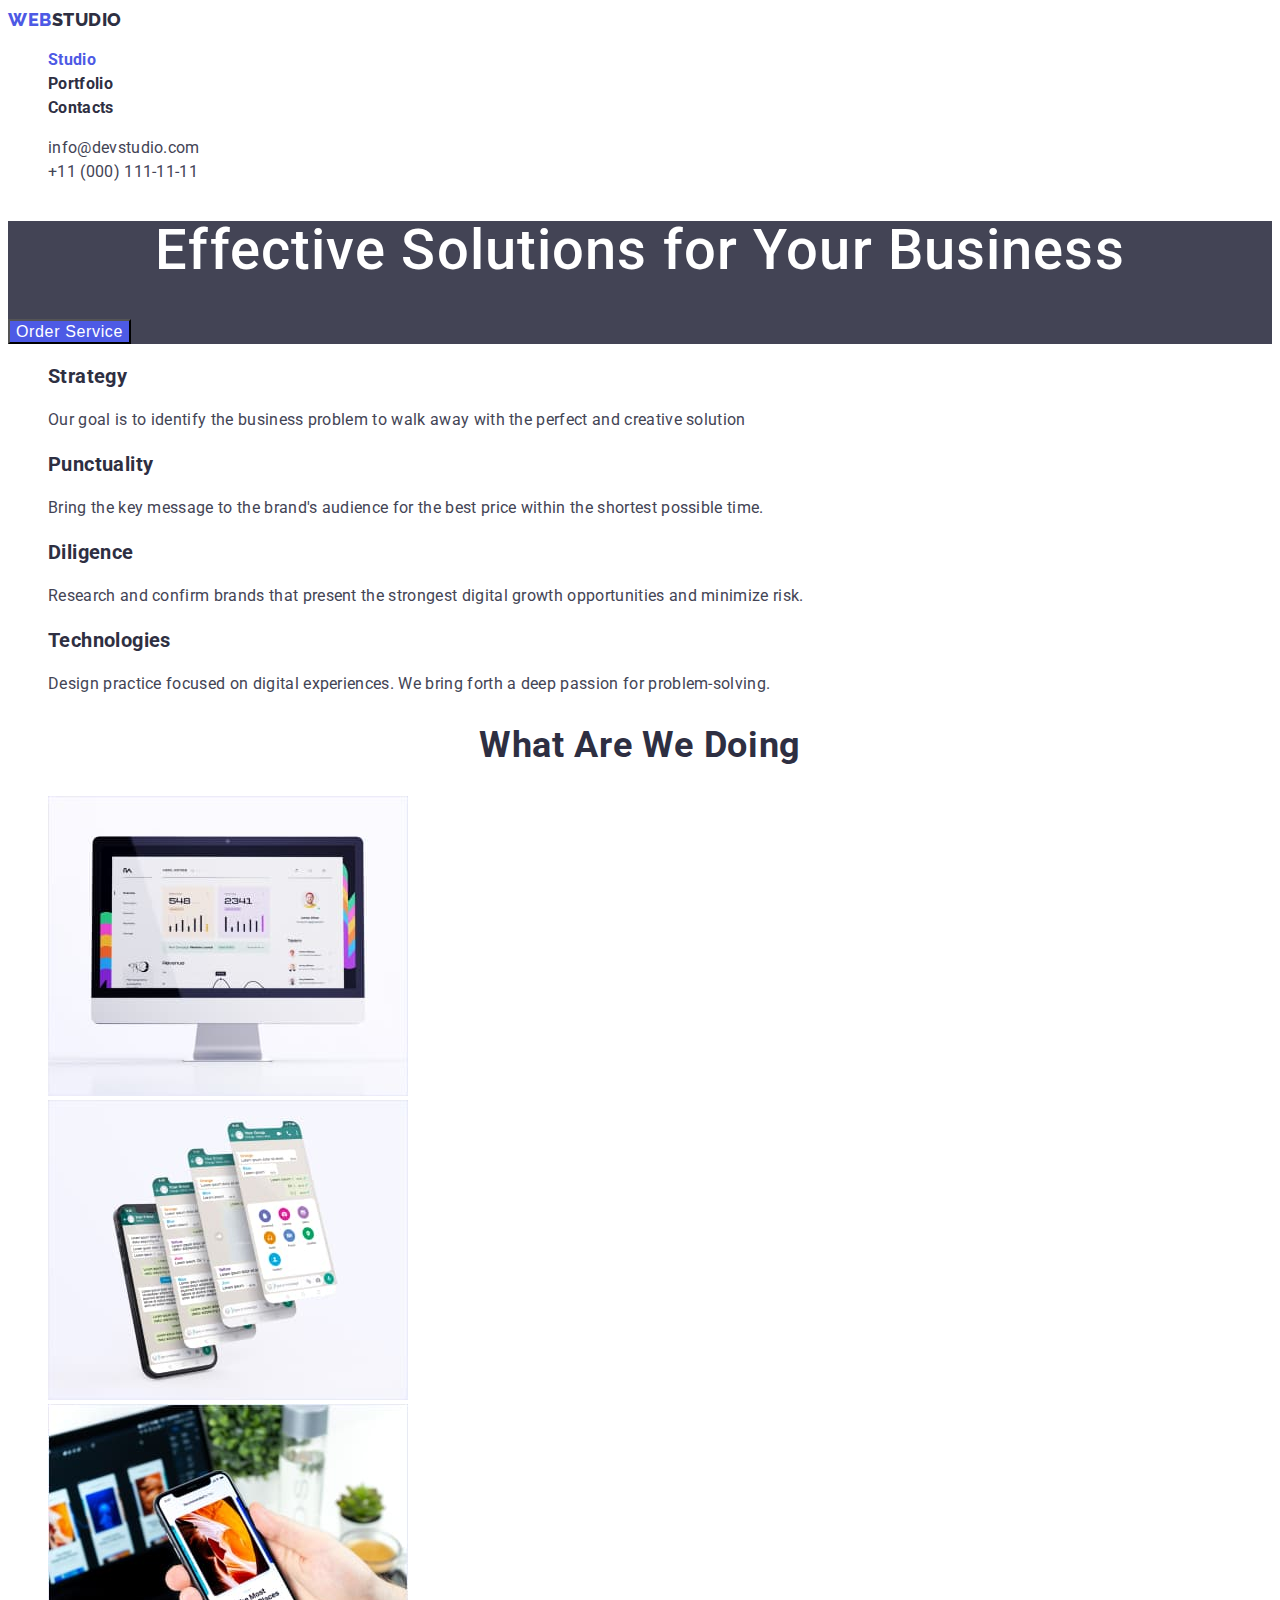
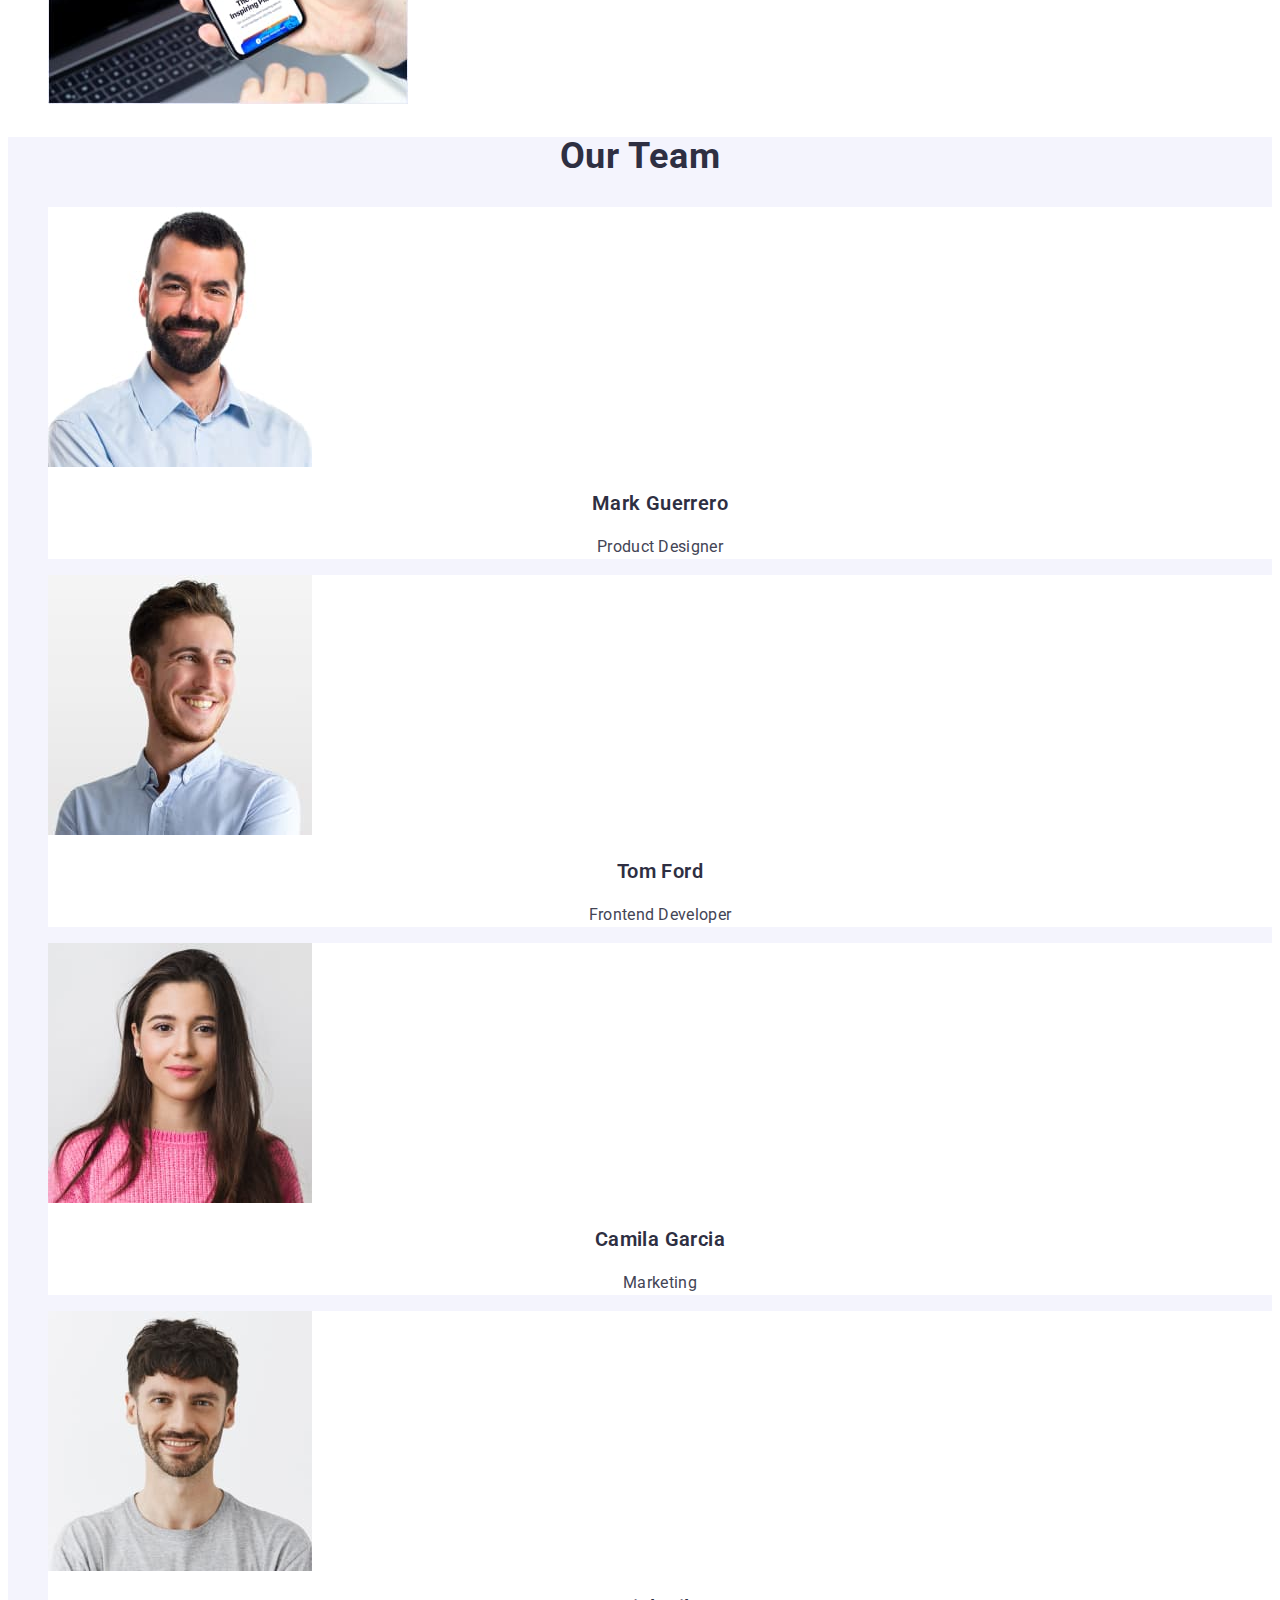
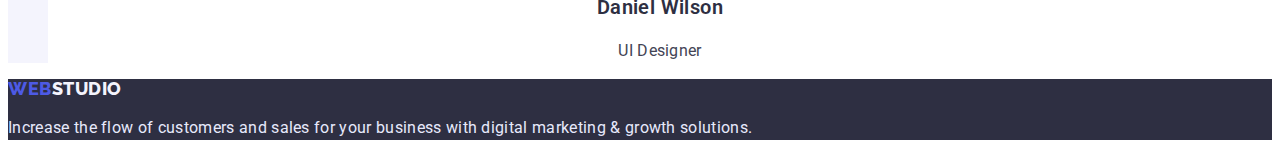
==== index.html @ bb254d31 "added past work" ====
<!DOCTYPE html>
<html lang="en">
  <head>
    <meta charset="UTF-8" />
    <meta http-equiv="X-UA-Compatible" content="IE=edge" />
    <meta name="viewport" content="width=device-width, initial-scale=1.0" />
    <title>WebStudio</title>
    <link rel="preconnect" href="https://fonts.googleapis.com" />
    <link rel="preconnect" href="https://fonts.gstatic.com" crossorigin />
    <link
      href="https://fonts.googleapis.com/css2?family=Raleway:wght@700&family=Roboto:wght@400;500;700;900&display=swap"
      rel="stylesheet"/>
    <link rel="stylesheet" href="./css/styles.css" />
  </head>
  <body>
    <!-- HEADER  -->
    <header class="header">
      <!-- NAV  -->
      <nav class="nav">
        <a href="./index.html" class="header-logo link">
          <span class="header-logo-accent">web</span>studio</a
        >
        <ul class="nav-list list">
          <li class="nav-item">
            <a href="./index.html" class="nav-link link current"> Studio</a>
          </li>
          <li class="nav-item">
            <a href="./portfolio.html" class="nav-link link">Portfolio</a>
          </li>
          <li class="nav-item">
            <a href="#" class="nav-link link">Contacts</a>
          </li>
        </ul>
      </nav>
      <!-- CONTACTS  -->
      <ul class="contact-list list">
        <li class="contact-items">
          <a href="mailto:info@devstudio.com" class="contact-link link">
            info@devstudio.com
          </a>
        </li>
        <li class="contact-items">
          <a href="tel:+110001111111" class="contact-link link">
            +11 (000) 111-11-11</a
          >
        </li>
      </ul>
    </header>

    <!-- MAIN -->
    <main>
      <!-- HERO -->
      <section class="hero">
        <h1 class="hero-title">Effective Solutions for Your Business</h1>
        <button type="button" class="hero-button">Order Service</button>
      </section>
      <!-- BENEFITS  -->
      <section class="benefits">
        <h2 hidden>Benefits</h2>
        <ul class="benefits-list list">
          <li class="benefits-items">
            <h3 class="benefits-title">Strategy</h3>
            <p class="benefits-text">
              Our goal is to identify the business problem to walk away with the
              perfect and creative solution
            </p>
          </li>

          <li class="benefits-items">
            <h3 class="benefits-title">Punctuality</h3>
            <p class="benefits-text">
              Bring the key message to the brand's audience for the best price
              within the shortest possible time.
            </p>
          </li>

          <li class="benefits-items">
            <h3 class="benefits-title">Diligence</h3>
            <p class="benefits-text">
              Research and confirm brands that present the strongest digital
              growth opportunities and minimize risk.
            </p>
          </li>

          <li class="benefits-items">
            <h3 class="benefits-title">Technologies</h3>
            <p class="benefits-text">
              Design practice focused on digital experiences. We bring forth a
              deep passion for problem-solving.
            </p>
          </li>
        </ul>
      </section>
      <!-- WHAT ARE WE DOING  -->
      <section class="features">
        <h2 class="features-title">What are we doing</h2>
        <ul class="features-list list">
          <li class="features-items">
            <img
              src="./images/img-1-wawd.jpg"
              alt="statistics"
              width="360"
              height="300"
            />
          </li>
          <li class="features-items">
            <img
              src="./images/img-2-wawd.jpg"
              alt="smm"
              width="360"
              height="300"
            />
          </li>
          <li class="features-items">
            <img
              src="./images/img-3-wawd.jpg"
              alt="phone app"
              width="360"
              height="300"
            />
          </li>
        </ul>
      </section>
      <!-- OUR TEAM  -->
      <section class="team">
        <h2 class="team-title">Our Team</h2>
        <ul class="team-list list">
          <li class="team-items">
            <img
              src="./images/mark-img.jpg"
              alt="Mark Guerrero"
              width="264"
              height="260"
            />
            <h3 class="team-name">Mark Guerrero</h3>
            <p class="team-text">Product Designer</p>
          </li>
          <li class="team-items">
            <img
              src="./images/tom-img.jpg"
              alt="Tom Ford"
              width="264"
              height="260"
            />
            <h3 class="team-name">Tom Ford</h3>
            <p class="team-text">Frontend Developer</p>
          </li>
          <li class="team-items">
            <img
              src="./images/camila-img.jpg"
              alt="Camila Garcia"
              width="264"
              height="260"
            />
            <h3 class="team-name">Camila Garcia</h3>
            <p class="team-text">Marketing</p>
          </li>
          <li class="team-items">
            <img
              src="./images/daniel-img.jpg"
              alt="Daniel Wilson"
              width="264"
              height="260"
            />
            <h3 class="team-name">Daniel Wilson</h3>
            <p class="team-text">UI Designer</p>
          </li>
        </ul>
      </section>
    </main>

    <!-- FOOTER -->
    <footer class="footer">
      <a href="./index.html" class="footer-logo link">
        <span class="footer-logo-accent">web</span>studio</a
      >
      <p class="footer-text">
        Increase the flow of customers and sales for your business with digital
        marketing & growth solutions.
      </p>
    </footer>
  </body>
</html>
---- css/styles.css ----
:root {
  --primary-brand-color: #4d5ae5;
  --dark-color: #2e2f42;
  --success: #31d0aa;
  --text-color: #434455;
  --white-color: #ffffff;
  --light-color: #f4f4fd;
  --accent-color: #e7e9fc;
}

body {
  font-family: "Roboto", sans-serif;
  color: var(--text-color);
}

.list {
  list-style: none;
}

.link {
  text-decoration: none;
}

/* HEADER  */
/* LOGO  */
.header-logo {
  font-family: "Raleway", sans-serif;
  color: var(--dark-color);
  font-weight: 800;
  font-size: 18px;
  line-height: 1.33;
  letter-spacing: 0.03em;
  text-transform: uppercase;
}
.header-logo-accent {
  color: var(--primary-brand-color);
}
/* MENU  */
.nav-link {
  font-weight: 700;
  font-size: 16px;
  line-height: 1.5;
  letter-spacing: 0.02em;
  color: var(--dark-color);
}
.current {
  color: var(--primary-brand-color);
}
.nav-link:hover,
.nav-link:focus,
.contact-link:hover,
.contact-link:focus {
  color: var(--primary-brand-color);
}
/* CONTACT  */
.contact-link {
  font-size: 16px;
  line-height: 1.5;
  letter-spacing: 0.02em;
  color: var(--text-color);
}

/* HERO  */
.hero {
  background-color: var(--text-color);
}
.hero-title {
  font-weight: 500;
  font-size: 56px;
  line-height: 1.07;
  text-align: center;
  letter-spacing: 0.02em;
  color: var(--white-color);
}
.hero-button {
  background-color: var(--primary-brand-color);
  color: var(--white-color);
  font-weight: 500;
  font-size: 16px;
  line-height: 1.19;
  align-items: center;
  letter-spacing: 0.04em;
  cursor: pointer;
}
.hero-button:hover,
.hero-button:focus {
  background-color: #404bbf;
}

/* BENEFITS  */
.benefits-title {
  font-weight: 700;
  font-size: 20px;
  line-height: 1.2;
  letter-spacing: 0.02em;
  color: var(--dark-color);
}
.benefits-text {
  font-size: 16px;
  line-height: 1.5;
  letter-spacing: 0.02em;
}
/*  FEATURES */
.features-title {
  font-style: normal;
  font-weight: 700;
  font-size: 36px;
  line-height: 1.11;
  text-align: center;
  letter-spacing: 0.02em;
  text-transform: capitalize;
  color: var(--dark-color);
}
/* TEAM  */
.team {
background-color: var(--light-color);
}
.team-items {
  background-color: var(--white-color);
}
.team-title {
  font-weight: 700;
  font-size: 36px;
  line-height: 1.11;
  text-align: center;
  letter-spacing: 0.02em;
  text-transform: capitalize;
  color: var(--dark-color);
}
.team-name {
  font-weight: 600;
  font-size: 20px;
  line-height: 1.2;
  text-align: center;
  letter-spacing: 0.02em;
  color: var(--dark-color);
}
.team-text {
  font-size: 16px;
  line-height: 1.5;
  text-align: center;
  letter-spacing: 0.02em;
}
/* FOOTER  */
.footer {
  background-color: var(--dark-color);
}
.footer-logo {
  font-family: "Raleway", sans-serif;
  font-weight: 800;
  font-size: 18px;
  line-height: 1.16;
  align-items: center;
  letter-spacing: 0.03em;
  text-transform: uppercase;
  color: var(--light-color);
}
.footer-logo-accent {
  color: var(--primary-brand-color);
}
.footer-text {
  font-size: 16px;
  line-height: 1.5;
  letter-spacing: 0.02em;
  color: var(--accent-color);
}
/* PORTFOLIO  */
/* MENU  */
.menu-button {
  font-weight: 500;
  font-size: 16px;
  line-height: 1.5;
  align-items: center;
  text-align: center;
  letter-spacing: 0.04em;
  cursor: pointer;
  color: var(--primary-brand-color);
  background-color: var(--light-color);
}
.menu-button:hover,
.menu-button:focus {
  background-color: var(--primary-brand-color);
  color: var(--white-color);
}
.current-button{
  background-color: var(--primary-brand-color);
color: var(--white-color);
}
/* portfolio card  */
.porfolio-title {
  font-weight: 700;
  font-size: 20px;
  line-height: 1.2;

  letter-spacing: 0.02em;
  color: var(--dark-color);
}
.portfolio-text {
  font-size: 16px;
  line-height: 1.5;
  letter-spacing: 0.02em;
  color: var(--text-color);
}
.portfolio-text-tip {
  font-size: 16px;
  line-height: 1.5;
  letter-spacing: 0.02em;
  color: var(--light-color);
}
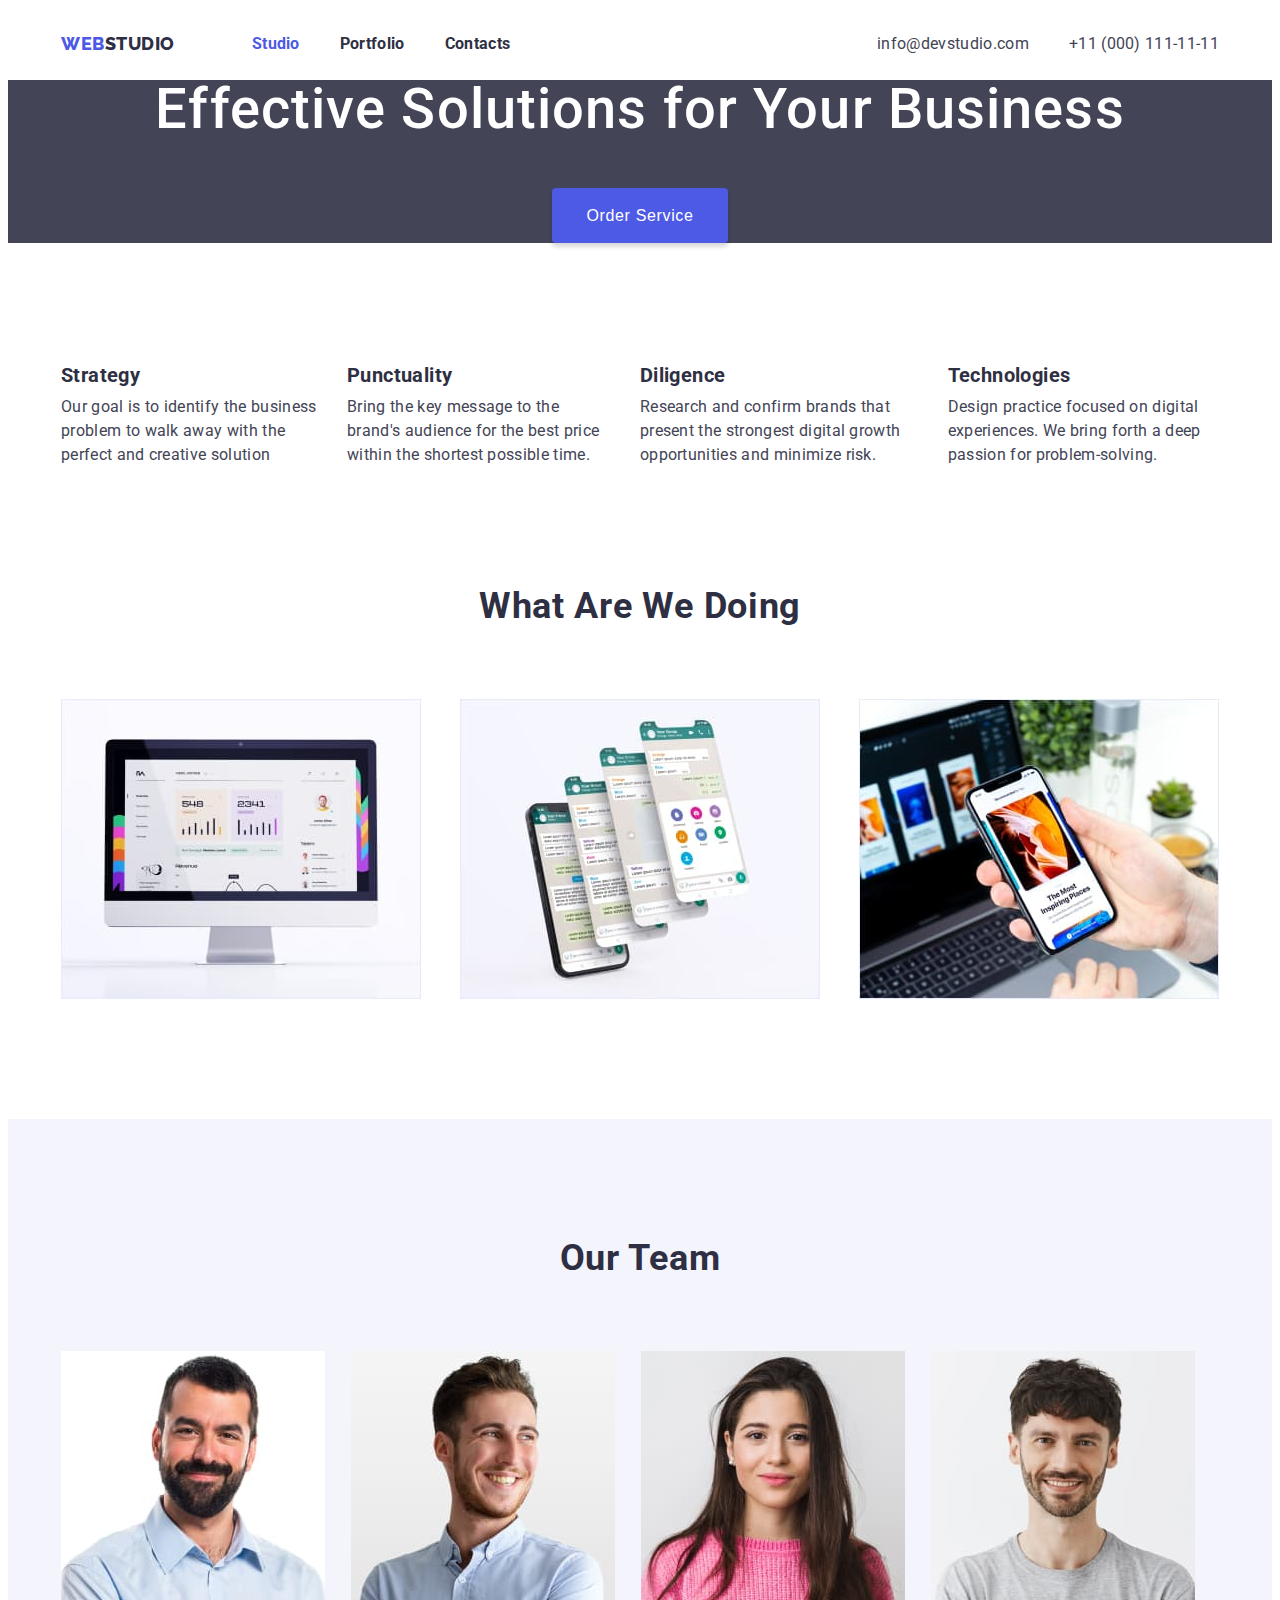
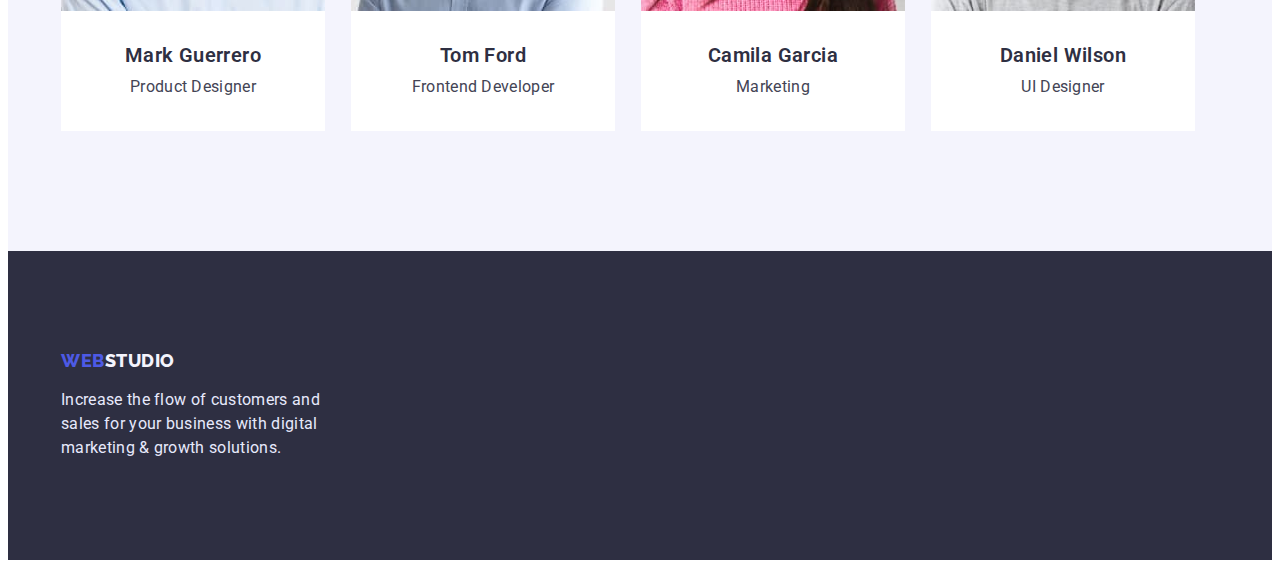
==== commit bdee3912: "added homework 3" ====
--- a/index.html
+++ b/index.html
@@ -10,13 +10,15 @@
     <link
       href="https://fonts.googleapis.com/css2?family=Raleway:wght@700&family=Roboto:wght@400;500;700;900&display=swap"
       rel="stylesheet"/>
+      <link rel="stylesheet" href="https://cdnjs.cloudflare.com/ajax/libs/modern-normalize/1.1.0/modern-normalize.min.css" integrity="sha512-wpPYUAdjBVSE4KJnH1VR1HeZfpl1ub8YT/NKx4PuQ5NmX2tKuGu6U/JRp5y+Y8XG2tV+wKQpNHVUX03MfMFn9Q==" crossorigin="anonymous" referrerpolicy="no-referrer" />
     <link rel="stylesheet" href="./css/styles.css" />
   </head>
   <body>
     <!-- HEADER  -->
     <header class="header">
       <!-- NAV  -->
-      <nav class="nav">
+      <div class="container header-container">
+  <nav class="nav">
         <a href="./index.html" class="header-logo link">
           <span class="header-logo-accent">web</span>studio</a
         >
@@ -45,20 +47,26 @@
           >
         </li>
       </ul>
+      </div>
+    
     </header>
 
     <!-- MAIN -->
     <main>
       <!-- HERO -->
       <section class="hero">
-        <h1 class="hero-title">Effective Solutions for Your Business</h1>
+        <div class="container">
+<h1 class="hero-title">Effective Solutions for Your Business</h1>
         <button type="button" class="hero-button">Order Service</button>
+        </div>
+        
       </section>
       <!-- BENEFITS  -->
-      <section class="benefits">
-        <h2 hidden>Benefits</h2>
+      <section class="benefits section">
+        <div class="container">
+<h2 hidden>Benefits</h2>
         <ul class="benefits-list list">
-          <li class="benefits-items">
+          <li class="benefits-item">
             <h3 class="benefits-title">Strategy</h3>
             <p class="benefits-text">
               Our goal is to identify the business problem to walk away with the
@@ -66,7 +74,7 @@
             </p>
           </li>
 
-          <li class="benefits-items">
+          <li class="benefits-item">
             <h3 class="benefits-title">Punctuality</h3>
             <p class="benefits-text">
               Bring the key message to the brand's audience for the best price
@@ -74,7 +82,7 @@
             </p>
           </li>
 
-          <li class="benefits-items">
+          <li class="benefits-item">
             <h3 class="benefits-title">Diligence</h3>
             <p class="benefits-text">
               Research and confirm brands that present the strongest digital
@@ -82,7 +90,7 @@
             </p>
           </li>
 
-          <li class="benefits-items">
+          <li class="benefits-item">
             <h3 class="benefits-title">Technologies</h3>
             <p class="benefits-text">
               Design practice focused on digital experiences. We bring forth a
@@ -90,12 +98,15 @@
             </p>
           </li>
         </ul>
+        </div>
+     
       </section>
       <!-- WHAT ARE WE DOING  -->
-      <section class="features">
-        <h2 class="features-title">What are we doing</h2>
+      <section class="features section">
+        <div class="container">
+<h2 class="features-title">What are we doing</h2>
         <ul class="features-list list">
-          <li class="features-items">
+          <li class="features-item">
             <img
               src="./images/img-1-wawd.jpg"
               alt="statistics"
@@ -103,7 +114,7 @@
               height="300"
             />
           </li>
-          <li class="features-items">
+          <li class="features-item">
             <img
               src="./images/img-2-wawd.jpg"
               alt="smm"
@@ -111,7 +122,7 @@
               height="300"
             />
           </li>
-          <li class="features-items">
+          <li class="features-item">
             <img
               src="./images/img-3-wawd.jpg"
               alt="phone app"
@@ -120,13 +131,16 @@
             />
           </li>
         </ul>
+        </div>
+        
       </section>
       <!-- OUR TEAM  -->
-      <section class="team">
-        <h2 class="team-title">Our Team</h2>
+      <section class="team section">
+        <div class="container">
+ <h2 class="team-title">Our Team</h2>
         <ul class="team-list list">
-          <li class="team-items">
-            <img
+          <li class="team-item">
+            <img 
               src="./images/mark-img.jpg"
               alt="Mark Guerrero"
               width="264"
@@ -135,7 +149,7 @@
             <h3 class="team-name">Mark Guerrero</h3>
             <p class="team-text">Product Designer</p>
           </li>
-          <li class="team-items">
+          <li class="team-item">
             <img
               src="./images/tom-img.jpg"
               alt="Tom Ford"
@@ -145,7 +159,7 @@
             <h3 class="team-name">Tom Ford</h3>
             <p class="team-text">Frontend Developer</p>
           </li>
-          <li class="team-items">
+          <li class="team-item">
             <img
               src="./images/camila-img.jpg"
               alt="Camila Garcia"
@@ -155,8 +169,8 @@
             <h3 class="team-name">Camila Garcia</h3>
             <p class="team-text">Marketing</p>
           </li>
-          <li class="team-items">
-            <img
+          <li class="team-item">
+            <img class="img"
               src="./images/daniel-img.jpg"
               alt="Daniel Wilson"
               width="264"
@@ -166,18 +180,23 @@
             <p class="team-text">UI Designer</p>
           </li>
         </ul>
+        </div>
+       
       </section>
     </main>
 
     <!-- FOOTER -->
     <footer class="footer">
-      <a href="./index.html" class="footer-logo link">
+      <div class="container">
+<a href="./index.html" class="footer-logo link">
         <span class="footer-logo-accent">web</span>studio</a
       >
       <p class="footer-text">
         Increase the flow of customers and sales for your business with digital
         marketing & growth solutions.
       </p>
+      </div>
+      
     </footer>
   </body>
 </html>
--- a/css/styles.css
+++ b/css/styles.css
@@ -7,12 +7,26 @@
   --light-color: #f4f4fd;
   --accent-color: #e7e9fc;
 }
+h1,h2,h3,h4,h5,h6,p{
+  margin-top: 0;
+  margin-bottom: 0;
+}
+ul,
+ol{
+  margin-top: 0;
+  margin-bottom: 0;
+  padding-left: 0;
+}
+img{
+  display: block;
+}
 
 body {
   font-family: "Roboto", sans-serif;
   color: var(--text-color);
 }
 
+
 .list {
   list-style: none;
 }
@@ -20,9 +34,24 @@
 .link {
   text-decoration: none;
 }
+.container {
+  width: 1158px;
+  padding-left: 12px;
+  padding-right: 12px;
+  margin-right: auto;
+  margin-left: auto;
+}
+.section{
+  padding-top: 120px;
+  padding-bottom: 120px;
+}
 
 /* HEADER  */
 /* LOGO  */
+.header{
+  padding-top: 24px;
+  padding-bottom: 24px;
+}
 .header-logo {
   font-family: "Raleway", sans-serif;
   color: var(--dark-color);
@@ -31,11 +60,27 @@
   line-height: 1.33;
   letter-spacing: 0.03em;
   text-transform: uppercase;
+  margin-right: 77px;
 }
 .header-logo-accent {
   color: var(--primary-brand-color);
 }
 /* MENU  */
+.header-container{
+  display: flex;
+  align-items: center;
+}
+.nav{
+  display: flex;
+  align-items: center;
+}
+.nav-list{
+  display: flex;
+  align-items: center;
+}
+.nav-item:not(:last-child){
+  margin-right: 40px;
+}
 .nav-link {
   font-weight: 700;
   font-size: 16px;
@@ -53,11 +98,19 @@
   color: var(--primary-brand-color);
 }
 /* CONTACT  */
+.contact-list{
+  display: flex;
+  align-items: center;
+  margin-left: auto;
+}
 .contact-link {
   font-size: 16px;
   line-height: 1.5;
   letter-spacing: 0.02em;
   color: var(--text-color);
+}
+.contact-items:not(:last-child){
+  margin-right: 40px;
 }
 
 /* HERO  */
@@ -65,6 +118,7 @@
   background-color: var(--text-color);
 }
 .hero-title {
+  margin-bottom: 48px;
   font-weight: 500;
   font-size: 56px;
   line-height: 1.07;
@@ -81,6 +135,14 @@
   align-items: center;
   letter-spacing: 0.04em;
   cursor: pointer;
+  padding: 16px 32px;
+  box-shadow: 0px 4px 4px rgba(0, 0, 0, 0.15);
+    border-radius: 4px;
+    border-color: transparent;
+    margin-right: auto;
+    margin-left: auto;
+    display: block;
+    
 }
 .hero-button:hover,
 .hero-button:focus {
@@ -88,7 +150,17 @@
 }
 
 /* BENEFITS  */
+.benefits{
+  padding-bottom: 0;
+}
+.benefits-list{
+  display: flex;
+}
+.benefits-item:not(:last-child){
+  margin-right:24px ;
+}
 .benefits-title {
+  margin-bottom: 8px;
   font-weight: 700;
   font-size: 20px;
   line-height: 1.2;
@@ -101,7 +173,14 @@
   letter-spacing: 0.02em;
 }
 /*  FEATURES */
+.features-list{
+  display: flex;
+  justify-content: space-between;
+}
+
+
 .features-title {
+  margin-bottom: 72px;
   font-style: normal;
   font-weight: 700;
   font-size: 36px;
@@ -115,10 +194,17 @@
 .team {
 background-color: var(--light-color);
 }
-.team-items {
+.team-list{
+  display: flex;
+  gap: 26px;
+}
+.team-item {
   background-color: var(--white-color);
-}
+  
+}
+
 .team-title {
+  margin-bottom: 72px;
   font-weight: 700;
   font-size: 36px;
   line-height: 1.11;
@@ -128,6 +214,8 @@
   color: var(--dark-color);
 }
 .team-name {
+  margin-top: 32px;
+  margin-bottom: 8px;
   font-weight: 600;
   font-size: 20px;
   line-height: 1.2;
@@ -136,6 +224,7 @@
   color: var(--dark-color);
 }
 .team-text {
+  margin-bottom: 32px;
   font-size: 16px;
   line-height: 1.5;
   text-align: center;
@@ -143,6 +232,8 @@
 }
 /* FOOTER  */
 .footer {
+  padding-top: 100px;
+  padding-bottom: 100px;
   background-color: var(--dark-color);
 }
 .footer-logo {
@@ -159,13 +250,25 @@
   color: var(--primary-brand-color);
 }
 .footer-text {
+  margin-top: 16px;
+  max-width: 264px;
   font-size: 16px;
   line-height: 1.5;
   letter-spacing: 0.02em;
   color: var(--accent-color);
 }
 /* PORTFOLIO  */
+.section-portfolio{
+  padding-top: 96px;
+  padding-bottom: 120px;
+}
 /* MENU  */
+.portfolio-menu{
+  display: flex;
+justify-content: center;
+gap: 10px;
+margin-bottom: 72px;
+}
 .menu-button {
   font-weight: 500;
   font-size: 16px;
@@ -176,18 +279,31 @@
   cursor: pointer;
   color: var(--primary-brand-color);
   background-color: var(--light-color);
+  border: 1px solid #E7E9FC;
+    border-radius: 4px;
+    padding: 8px 16px;
 }
 .menu-button:hover,
 .menu-button:focus {
   background-color: var(--primary-brand-color);
   color: var(--white-color);
+  box-shadow: 0px 3px 1px rgba(0, 0, 0, 0.1), 0px 2px 1px rgba(0, 0, 0, 0.08), 0px 2px 2px rgba(0, 0, 0, 0.12);
 }
 .current-button{
   background-color: var(--primary-brand-color);
 color: var(--white-color);
+box-shadow: 0px 3px 1px rgba(0, 0, 0, 0.1), 0px 2px 1px rgba(0, 0, 0, 0.08), 0px 2px 2px rgba(0, 0, 0, 0.12);
 }
 /* portfolio card  */
+.portfolio-list{
+  display: flex;
+  flex-wrap: wrap;
+  column-gap: 27px ;
+  row-gap: 48px;
+}
 .porfolio-title {
+  margin-top: 32px;
+  margin-bottom: 8px;
   font-weight: 700;
   font-size: 20px;
   line-height: 1.2;
@@ -196,6 +312,7 @@
   color: var(--dark-color);
 }
 .portfolio-text {
+  margin-bottom: 32px;
   font-size: 16px;
   line-height: 1.5;
   letter-spacing: 0.02em;
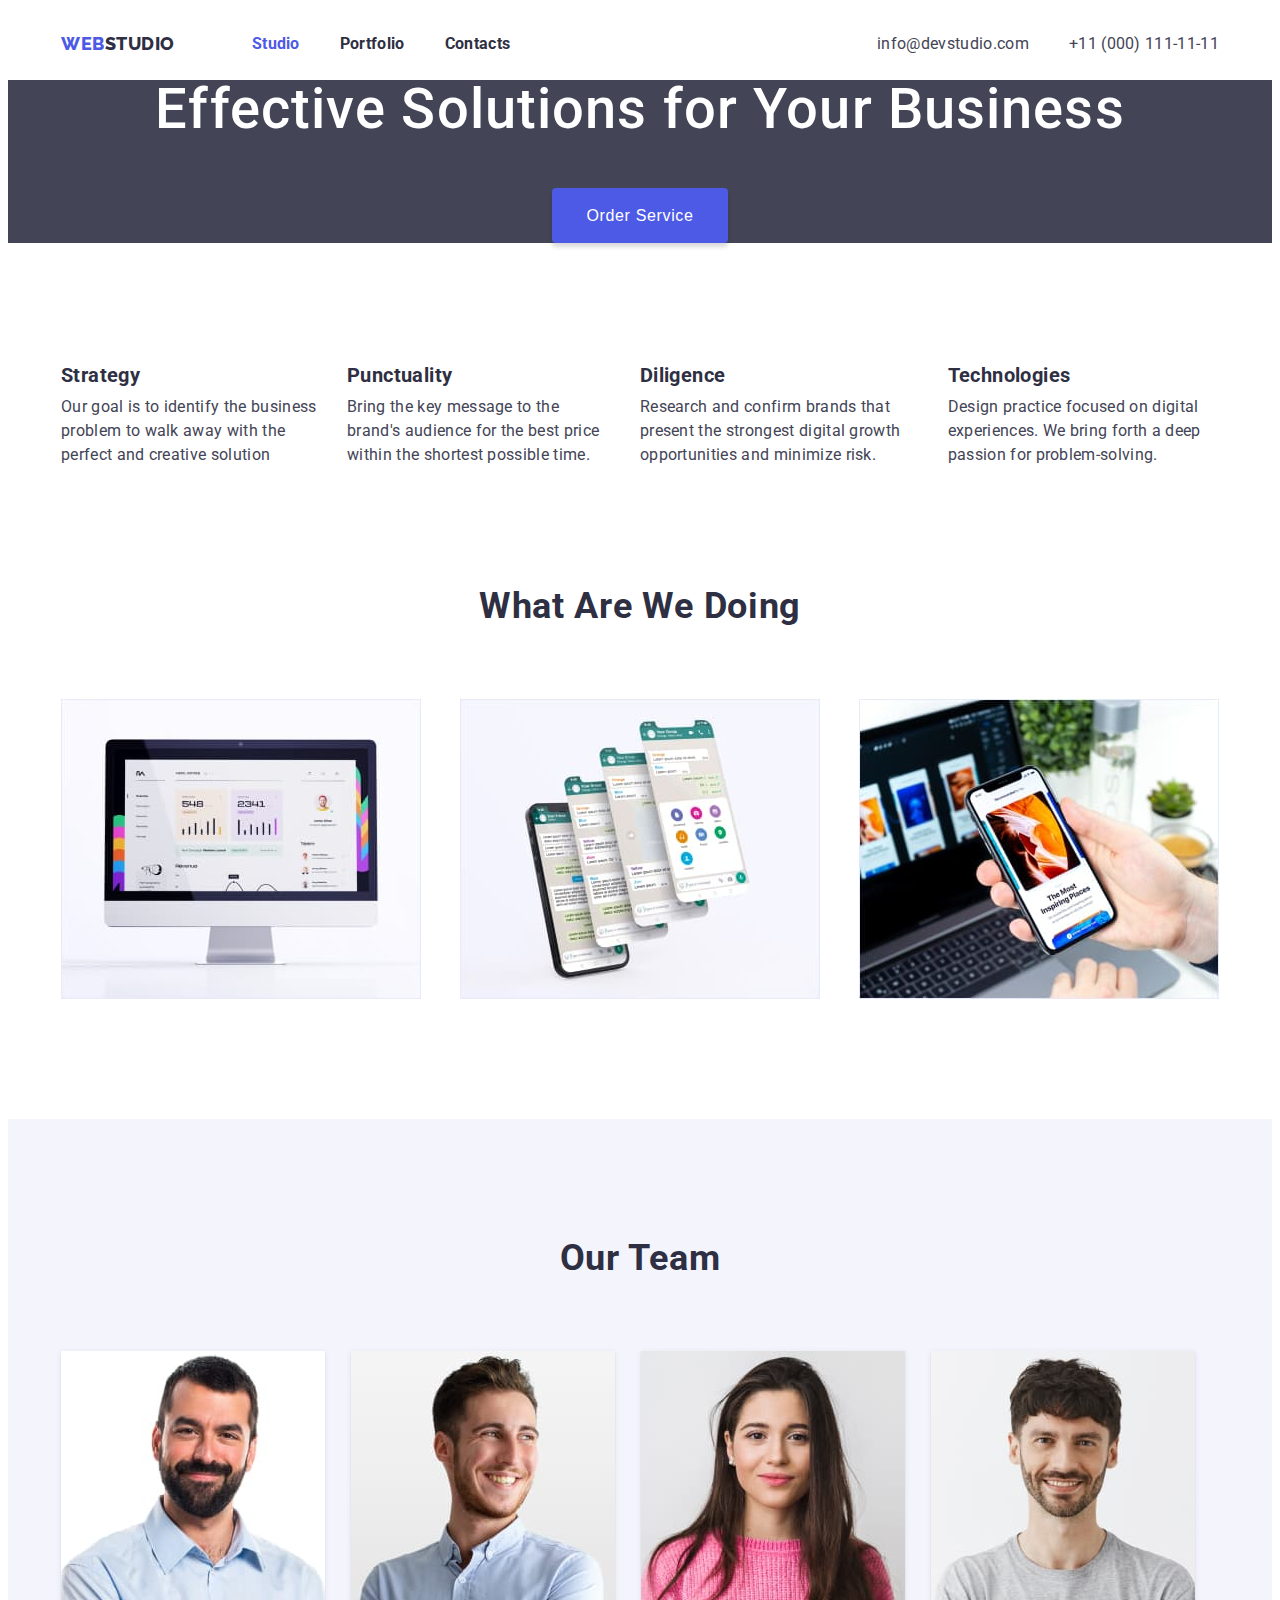
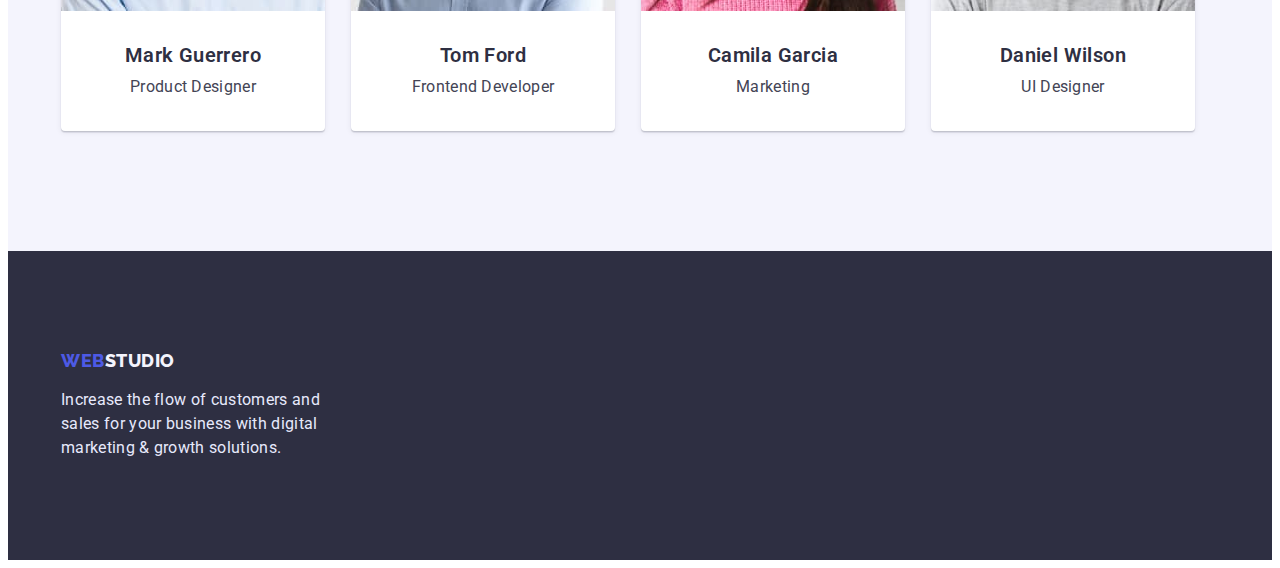
==== commit 240a0f1b: "correct" ====
--- a/index.html
+++ b/index.html
@@ -9,8 +9,15 @@
     <link rel="preconnect" href="https://fonts.gstatic.com" crossorigin />
     <link
       href="https://fonts.googleapis.com/css2?family=Raleway:wght@700&family=Roboto:wght@400;500;700;900&display=swap"
-      rel="stylesheet"/>
-      <link rel="stylesheet" href="https://cdnjs.cloudflare.com/ajax/libs/modern-normalize/1.1.0/modern-normalize.min.css" integrity="sha512-wpPYUAdjBVSE4KJnH1VR1HeZfpl1ub8YT/NKx4PuQ5NmX2tKuGu6U/JRp5y+Y8XG2tV+wKQpNHVUX03MfMFn9Q==" crossorigin="anonymous" referrerpolicy="no-referrer" />
+      rel="stylesheet"
+    />
+    <link
+      rel="stylesheet"
+      href="https://cdnjs.cloudflare.com/ajax/libs/modern-normalize/1.1.0/modern-normalize.min.css"
+      integrity="sha512-wpPYUAdjBVSE4KJnH1VR1HeZfpl1ub8YT/NKx4PuQ5NmX2tKuGu6U/JRp5y+Y8XG2tV+wKQpNHVUX03MfMFn9Q=="
+      crossorigin="anonymous"
+      referrerpolicy="no-referrer"
+    />
     <link rel="stylesheet" href="./css/styles.css" />
   </head>
   <body>
@@ -18,37 +25,36 @@
     <header class="header">
       <!-- NAV  -->
       <div class="container header-container">
-  <nav class="nav">
-        <a href="./index.html" class="header-logo link">
-          <span class="header-logo-accent">web</span>studio</a
-        >
-        <ul class="nav-list list">
-          <li class="nav-item">
-            <a href="./index.html" class="nav-link link current"> Studio</a>
+        <nav class="nav">
+          <a href="./index.html" class="header-logo link">
+            <span class="header-logo-accent">web</span>studio</a
+          >
+          <ul class="nav-list list">
+            <li class="nav-item">
+              <a href="./index.html" class="nav-link link current"> Studio</a>
+            </li>
+            <li class="nav-item">
+              <a href="./portfolio.html" class="nav-link link">Portfolio</a>
+            </li>
+            <li class="nav-item">
+              <a href="#" class="nav-link link">Contacts</a>
+            </li>
+          </ul>
+        </nav>
+        <!-- CONTACTS  -->
+        <ul class="contact-list list">
+          <li class="contact-items">
+            <a href="mailto:info@devstudio.com" class="contact-link link">
+              info@devstudio.com
+            </a>
           </li>
-          <li class="nav-item">
-            <a href="./portfolio.html" class="nav-link link">Portfolio</a>
-          </li>
-          <li class="nav-item">
-            <a href="#" class="nav-link link">Contacts</a>
+          <li class="contact-items">
+            <a href="tel:+110001111111" class="contact-link link">
+              +11 (000) 111-11-11</a
+            >
           </li>
         </ul>
-      </nav>
-      <!-- CONTACTS  -->
-      <ul class="contact-list list">
-        <li class="contact-items">
-          <a href="mailto:info@devstudio.com" class="contact-link link">
-            info@devstudio.com
-          </a>
-        </li>
-        <li class="contact-items">
-          <a href="tel:+110001111111" class="contact-link link">
-            +11 (000) 111-11-11</a
-          >
-        </li>
-      </ul>
       </div>
-    
     </header>
 
     <!-- MAIN -->
@@ -56,147 +62,151 @@
       <!-- HERO -->
       <section class="hero">
         <div class="container">
-<h1 class="hero-title">Effective Solutions for Your Business</h1>
-        <button type="button" class="hero-button">Order Service</button>
-        </div>
-        
+          <h1 class="hero-title">Effective Solutions for Your Business</h1>
+          <button type="button" class="hero-button">Order Service</button>
+        </div>
       </section>
       <!-- BENEFITS  -->
       <section class="benefits section">
         <div class="container">
-<h2 hidden>Benefits</h2>
-        <ul class="benefits-list list">
-          <li class="benefits-item">
-            <h3 class="benefits-title">Strategy</h3>
-            <p class="benefits-text">
-              Our goal is to identify the business problem to walk away with the
-              perfect and creative solution
-            </p>
-          </li>
-
-          <li class="benefits-item">
-            <h3 class="benefits-title">Punctuality</h3>
-            <p class="benefits-text">
-              Bring the key message to the brand's audience for the best price
-              within the shortest possible time.
-            </p>
-          </li>
-
-          <li class="benefits-item">
-            <h3 class="benefits-title">Diligence</h3>
-            <p class="benefits-text">
-              Research and confirm brands that present the strongest digital
-              growth opportunities and minimize risk.
-            </p>
-          </li>
-
-          <li class="benefits-item">
-            <h3 class="benefits-title">Technologies</h3>
-            <p class="benefits-text">
-              Design practice focused on digital experiences. We bring forth a
-              deep passion for problem-solving.
-            </p>
-          </li>
-        </ul>
-        </div>
-     
+          <h2 hidden>Benefits</h2>
+          <ul class="benefits-list list">
+            <li class="benefits-item">
+              <h3 class="benefits-title">Strategy</h3>
+              <p class="benefits-text">
+                Our goal is to identify the business problem to walk away with
+                the perfect and creative solution
+              </p>
+            </li>
+
+            <li class="benefits-item">
+              <h3 class="benefits-title">Punctuality</h3>
+              <p class="benefits-text">
+                Bring the key message to the brand's audience for the best price
+                within the shortest possible time.
+              </p>
+            </li>
+
+            <li class="benefits-item">
+              <h3 class="benefits-title">Diligence</h3>
+              <p class="benefits-text">
+                Research and confirm brands that present the strongest digital
+                growth opportunities and minimize risk.
+              </p>
+            </li>
+
+            <li class="benefits-item">
+              <h3 class="benefits-title">Technologies</h3>
+              <p class="benefits-text">
+                Design practice focused on digital experiences. We bring forth a
+                deep passion for problem-solving.
+              </p>
+            </li>
+          </ul>
+        </div>
       </section>
       <!-- WHAT ARE WE DOING  -->
       <section class="features section">
         <div class="container">
-<h2 class="features-title">What are we doing</h2>
-        <ul class="features-list list">
-          <li class="features-item">
-            <img
-              src="./images/img-1-wawd.jpg"
-              alt="statistics"
-              width="360"
-              height="300"
-            />
-          </li>
-          <li class="features-item">
-            <img
-              src="./images/img-2-wawd.jpg"
-              alt="smm"
-              width="360"
-              height="300"
-            />
-          </li>
-          <li class="features-item">
-            <img
-              src="./images/img-3-wawd.jpg"
-              alt="phone app"
-              width="360"
-              height="300"
-            />
-          </li>
-        </ul>
-        </div>
-        
+          <h2 class="features-title">What are we doing</h2>
+          <ul class="features-list list">
+            <li class="features-item">
+              <img
+                src="./images/img-1-wawd.jpg"
+                alt="statistics"
+                width="360"
+                height="300"
+              />
+            </li>
+            <li class="features-item">
+              <img
+                src="./images/img-2-wawd.jpg"
+                alt="smm"
+                width="360"
+                height="300"
+              />
+            </li>
+            <li class="features-item">
+              <img
+                src="./images/img-3-wawd.jpg"
+                alt="phone app"
+                width="360"
+                height="300"
+              />
+            </li>
+          </ul>
+        </div>
       </section>
       <!-- OUR TEAM  -->
       <section class="team section">
         <div class="container">
- <h2 class="team-title">Our Team</h2>
-        <ul class="team-list list">
-          <li class="team-item">
-            <img 
-              src="./images/mark-img.jpg"
-              alt="Mark Guerrero"
-              width="264"
-              height="260"
-            />
-            <h3 class="team-name">Mark Guerrero</h3>
-            <p class="team-text">Product Designer</p>
-          </li>
-          <li class="team-item">
-            <img
-              src="./images/tom-img.jpg"
-              alt="Tom Ford"
-              width="264"
-              height="260"
-            />
-            <h3 class="team-name">Tom Ford</h3>
-            <p class="team-text">Frontend Developer</p>
-          </li>
-          <li class="team-item">
-            <img
-              src="./images/camila-img.jpg"
-              alt="Camila Garcia"
-              width="264"
-              height="260"
-            />
-            <h3 class="team-name">Camila Garcia</h3>
-            <p class="team-text">Marketing</p>
-          </li>
-          <li class="team-item">
-            <img class="img"
-              src="./images/daniel-img.jpg"
-              alt="Daniel Wilson"
-              width="264"
-              height="260"
-            />
-            <h3 class="team-name">Daniel Wilson</h3>
-            <p class="team-text">UI Designer</p>
-          </li>
-        </ul>
-        </div>
-       
+          <h2 class="team-title">Our Team</h2>
+          <ul class="team-list list">
+            <li class="team-item">
+              <img
+                src="./images/mark-img.jpg"
+                alt="Mark Guerrero"
+                width="264"
+                height="260"
+              />
+              <div class="wrapper-team">
+                <h3 class="team-name">Mark Guerrero</h3>
+                <p class="team-text">Product Designer</p>
+              </div>
+            </li>
+            <li class="team-item">
+              <img
+                src="./images/tom-img.jpg"
+                alt="Tom Ford"
+                width="264"
+                height="260"
+              />
+              <div class="wrapper-team">
+                <h3 class="team-name">Tom Ford</h3>
+                <p class="team-text">Frontend Developer</p>
+              </div>
+            </li>
+            <li class="team-item">
+              <img
+                src="./images/camila-img.jpg"
+                alt="Camila Garcia"
+                width="264"
+                height="260"
+              />
+              <div class="wrapper-team">
+                <h3 class="team-name">Camila Garcia</h3>
+                <p class="team-text">Marketing</p>
+              </div>
+            </li>
+            <li class="team-item">
+              <img
+                class="img"
+                src="./images/daniel-img.jpg"
+                alt="Daniel Wilson"
+                width="264"
+                height="260"
+              />
+              <div class="wrapper-team">
+                <h3 class="team-name">Daniel Wilson</h3>
+                <p class="team-text">UI Designer</p>
+              </div>
+            </li>
+          </ul>
+        </div>
       </section>
     </main>
 
     <!-- FOOTER -->
     <footer class="footer">
       <div class="container">
-<a href="./index.html" class="footer-logo link">
-        <span class="footer-logo-accent">web</span>studio</a
-      >
-      <p class="footer-text">
-        Increase the flow of customers and sales for your business with digital
-        marketing & growth solutions.
-      </p>
+        <a href="./index.html" class="footer-logo link">
+          <span class="footer-logo-accent">web</span>studio</a
+        >
+        <p class="footer-text">
+          Increase the flow of customers and sales for your business with
+          digital marketing & growth solutions.
+        </p>
       </div>
-      
     </footer>
   </body>
 </html>
--- a/css/styles.css
+++ b/css/styles.css
@@ -7,17 +7,23 @@
   --light-color: #f4f4fd;
   --accent-color: #e7e9fc;
 }
-h1,h2,h3,h4,h5,h6,p{
+h1,
+h2,
+h3,
+h4,
+h5,
+h6,
+p {
   margin-top: 0;
   margin-bottom: 0;
 }
 ul,
-ol{
+ol {
   margin-top: 0;
   margin-bottom: 0;
   padding-left: 0;
 }
-img{
+img {
   display: block;
 }
 
@@ -25,7 +31,6 @@
   font-family: "Roboto", sans-serif;
   color: var(--text-color);
 }
-
 
 .list {
   list-style: none;
@@ -41,14 +46,14 @@
   margin-right: auto;
   margin-left: auto;
 }
-.section{
+.section {
   padding-top: 120px;
   padding-bottom: 120px;
 }
 
 /* HEADER  */
 /* LOGO  */
-.header{
+.header {
   padding-top: 24px;
   padding-bottom: 24px;
 }
@@ -66,19 +71,19 @@
   color: var(--primary-brand-color);
 }
 /* MENU  */
-.header-container{
-  display: flex;
-  align-items: center;
-}
-.nav{
-  display: flex;
-  align-items: center;
-}
-.nav-list{
-  display: flex;
-  align-items: center;
-}
-.nav-item:not(:last-child){
+.header-container {
+  display: flex;
+  align-items: center;
+}
+.nav {
+  display: flex;
+  align-items: center;
+}
+.nav-list {
+  display: flex;
+  align-items: center;
+}
+.nav-item:not(:last-child) {
   margin-right: 40px;
 }
 .nav-link {
@@ -98,7 +103,7 @@
   color: var(--primary-brand-color);
 }
 /* CONTACT  */
-.contact-list{
+.contact-list {
   display: flex;
   align-items: center;
   margin-left: auto;
@@ -109,7 +114,7 @@
   letter-spacing: 0.02em;
   color: var(--text-color);
 }
-.contact-items:not(:last-child){
+.contact-items:not(:last-child) {
   margin-right: 40px;
 }
 
@@ -137,12 +142,11 @@
   cursor: pointer;
   padding: 16px 32px;
   box-shadow: 0px 4px 4px rgba(0, 0, 0, 0.15);
-    border-radius: 4px;
-    border-color: transparent;
-    margin-right: auto;
-    margin-left: auto;
-    display: block;
-    
+  border-radius: 4px;
+  border-color: transparent;
+  margin-right: auto;
+  margin-left: auto;
+  display: block;
 }
 .hero-button:hover,
 .hero-button:focus {
@@ -150,14 +154,14 @@
 }
 
 /* BENEFITS  */
-.benefits{
+.benefits {
   padding-bottom: 0;
 }
-.benefits-list{
-  display: flex;
-}
-.benefits-item:not(:last-child){
-  margin-right:24px ;
+.benefits-list {
+  display: flex;
+}
+.benefits-item:not(:last-child) {
+  margin-right: 24px;
 }
 .benefits-title {
   margin-bottom: 8px;
@@ -173,11 +177,10 @@
   letter-spacing: 0.02em;
 }
 /*  FEATURES */
-.features-list{
+.features-list {
   display: flex;
   justify-content: space-between;
 }
-
 
 .features-title {
   margin-bottom: 72px;
@@ -192,16 +195,17 @@
 }
 /* TEAM  */
 .team {
-background-color: var(--light-color);
-}
-.team-list{
+  background-color: var(--light-color);
+}
+.team-list {
   display: flex;
   gap: 26px;
 }
 .team-item {
   background-color: var(--white-color);
-  
-}
+  box-shadow: 0px 1px 6px rgba(46, 47, 66, 0.08), 0px 1px 1px rgba(46, 47, 66, 0.16), 0px 2px 1px rgba(46, 47, 66, 0.08);
+    border-radius: 0px 0px 4px 4px;
+  }
 
 .team-title {
   margin-bottom: 72px;
@@ -224,7 +228,7 @@
   color: var(--dark-color);
 }
 .team-text {
-  margin-bottom: 32px;
+  padding-bottom: 32px;
   font-size: 16px;
   line-height: 1.5;
   text-align: center;
@@ -258,16 +262,16 @@
   color: var(--accent-color);
 }
 /* PORTFOLIO  */
-.section-portfolio{
+.section-portfolio {
   padding-top: 96px;
   padding-bottom: 120px;
 }
 /* MENU  */
-.portfolio-menu{
-  display: flex;
-justify-content: center;
-gap: 10px;
-margin-bottom: 72px;
+.portfolio-menu {
+  display: flex;
+  justify-content: center;
+  gap: 10px;
+  margin-bottom: 72px;
 }
 .menu-button {
   font-weight: 500;
@@ -279,28 +283,34 @@
   cursor: pointer;
   color: var(--primary-brand-color);
   background-color: var(--light-color);
-  border: 1px solid #E7E9FC;
-    border-radius: 4px;
-    padding: 8px 16px;
+  border: 1px solid #e7e9fc;
+  border-radius: 4px;
+  padding: 8px 16px;
 }
 .menu-button:hover,
 .menu-button:focus {
   background-color: var(--primary-brand-color);
   color: var(--white-color);
-  box-shadow: 0px 3px 1px rgba(0, 0, 0, 0.1), 0px 2px 1px rgba(0, 0, 0, 0.08), 0px 2px 2px rgba(0, 0, 0, 0.12);
-}
-.current-button{
+  box-shadow: 0px 3px 1px rgba(0, 0, 0, 0.1), 0px 2px 1px rgba(0, 0, 0, 0.08),
+    0px 2px 2px rgba(0, 0, 0, 0.12);
+}
+.current-button {
   background-color: var(--primary-brand-color);
-color: var(--white-color);
-box-shadow: 0px 3px 1px rgba(0, 0, 0, 0.1), 0px 2px 1px rgba(0, 0, 0, 0.08), 0px 2px 2px rgba(0, 0, 0, 0.12);
+  color: var(--white-color);
+  box-shadow: 0px 3px 1px rgba(0, 0, 0, 0.1), 0px 2px 1px rgba(0, 0, 0, 0.08),
+    0px 2px 2px rgba(0, 0, 0, 0.12);
 }
 /* portfolio card  */
-.portfolio-list{
+.portfolio-list {
   display: flex;
   flex-wrap: wrap;
-  column-gap: 27px ;
+  column-gap: 25px;
   row-gap: 48px;
 }
+.portfolio-link{
+  border: 0.5px solid #F4F4FD;
+    box-shadow: 0px 1px 6px rgba(46, 47, 66, 0.08);
+    display: block;}
 .porfolio-title {
   margin-top: 32px;
   margin-bottom: 8px;
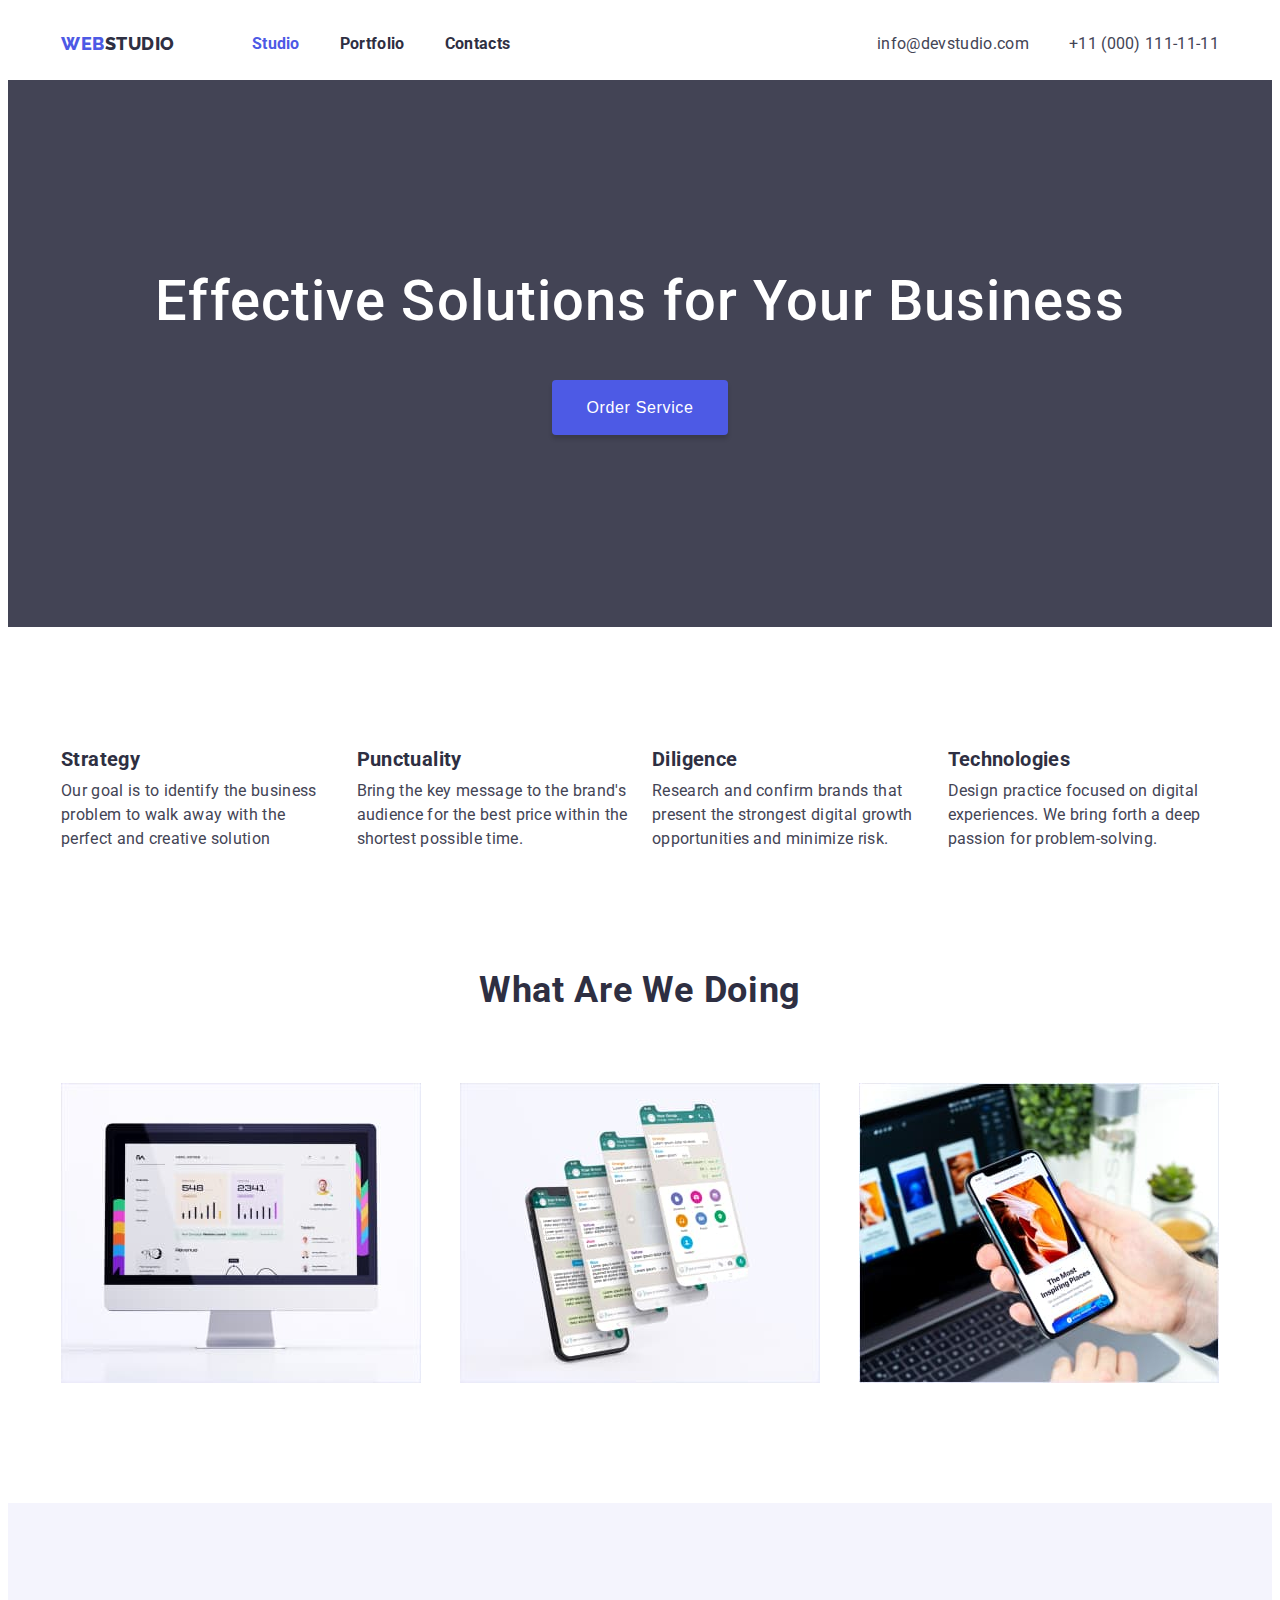
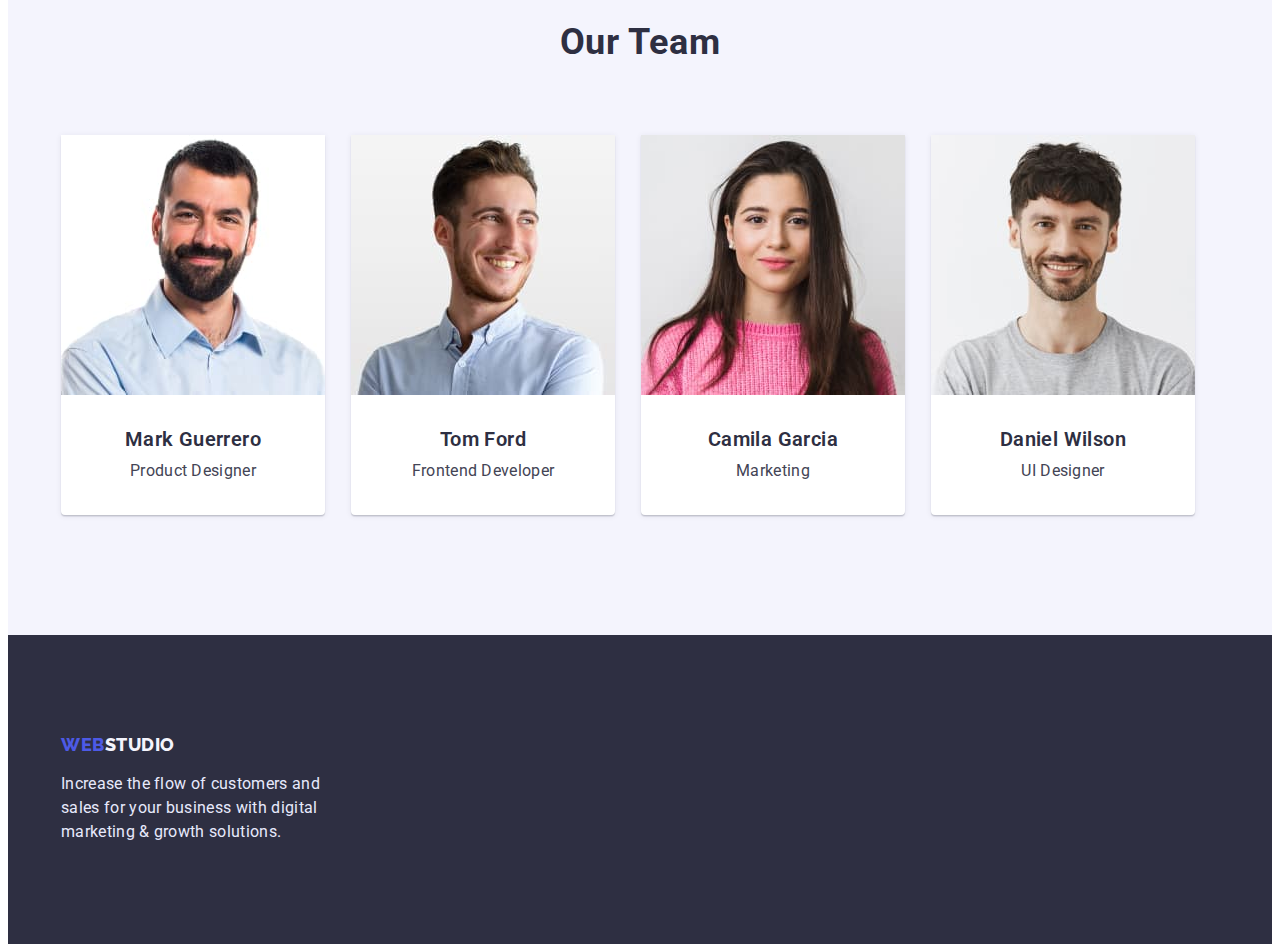
==== commit 9fc89d53: "correct" ====
--- a/index.html
+++ b/index.html
@@ -69,7 +69,7 @@
       <!-- BENEFITS  -->
       <section class="benefits section">
         <div class="container">
-          <h2 hidden>Benefits</h2>
+          <h2 class="hidden">Benefits</h2>
           <ul class="benefits-list list">
             <li class="benefits-item">
               <h3 class="benefits-title">Strategy</h3>
--- a/css/styles.css
+++ b/css/styles.css
@@ -41,14 +41,26 @@
 }
 .container {
   width: 1158px;
-  padding-left: 12px;
-  padding-right: 12px;
+  padding-left: 15px;
+  padding-right: 15px;
   margin-right: auto;
   margin-left: auto;
 }
 .section {
   padding-top: 120px;
   padding-bottom: 120px;
+}
+.hidden{
+  position: absolute;
+  white-space: nowrap;
+  width: 1px;
+  height: 1px;
+  overflow: hidden;
+  border: 0;
+  padding: 0;
+  clip: rect(0 0 0 0);
+  clip-path: inset(50%);
+  margin: -1px;
 }
 
 /* HEADER  */
@@ -121,6 +133,8 @@
 /* HERO  */
 .hero {
   background-color: var(--text-color);
+  padding-top: 192px;
+  padding-bottom: 192px;
 }
 .hero-title {
   margin-bottom: 48px;
@@ -160,8 +174,12 @@
 .benefits-list {
   display: flex;
 }
+.benefits-item{
+  width: calc((100% - 72px) / 4);
+}
 .benefits-item:not(:last-child) {
   margin-right: 24px;
+ 
 }
 .benefits-title {
   margin-bottom: 8px;
@@ -217,8 +235,12 @@
   text-transform: capitalize;
   color: var(--dark-color);
 }
+.wrapper-team{
+margin-top: 32px;
+margin-bottom: 32px;
+}
 .team-name {
-  margin-top: 32px;
+  
   margin-bottom: 8px;
   font-weight: 600;
   font-size: 20px;
@@ -228,7 +250,7 @@
   color: var(--dark-color);
 }
 .team-text {
-  padding-bottom: 32px;
+  
   font-size: 16px;
   line-height: 1.5;
   text-align: center;
@@ -270,7 +292,7 @@
 .portfolio-menu {
   display: flex;
   justify-content: center;
-  gap: 10px;
+  gap: 24px;
   margin-bottom: 72px;
 }
 .menu-button {
@@ -285,14 +307,13 @@
   background-color: var(--light-color);
   border: 1px solid #e7e9fc;
   border-radius: 4px;
-  padding: 8px 16px;
+  padding: 12px 24px;
 }
 .menu-button:hover,
 .menu-button:focus {
   background-color: var(--primary-brand-color);
   color: var(--white-color);
-  box-shadow: 0px 3px 1px rgba(0, 0, 0, 0.1), 0px 2px 1px rgba(0, 0, 0, 0.08),
-    0px 2px 2px rgba(0, 0, 0, 0.12);
+
 }
 .current-button {
   background-color: var(--primary-brand-color);
@@ -304,15 +325,21 @@
 .portfolio-list {
   display: flex;
   flex-wrap: wrap;
-  column-gap: 25px;
+  column-gap: 24px;
   row-gap: 48px;
+}
+.portfolio-item{
+  width: calc((100% - 48px) / 3);
 }
 .portfolio-link{
   border: 0.5px solid #F4F4FD;
     box-shadow: 0px 1px 6px rgba(46, 47, 66, 0.08);
     display: block;}
+    .portfolio-wrapper{
+      margin-top: 32px;
+  margin-bottom: 32px;
+    }
 .porfolio-title {
-  margin-top: 32px;
   margin-bottom: 8px;
   font-weight: 700;
   font-size: 20px;
@@ -322,7 +349,7 @@
   color: var(--dark-color);
 }
 .portfolio-text {
-  margin-bottom: 32px;
+
   font-size: 16px;
   line-height: 1.5;
   letter-spacing: 0.02em;
